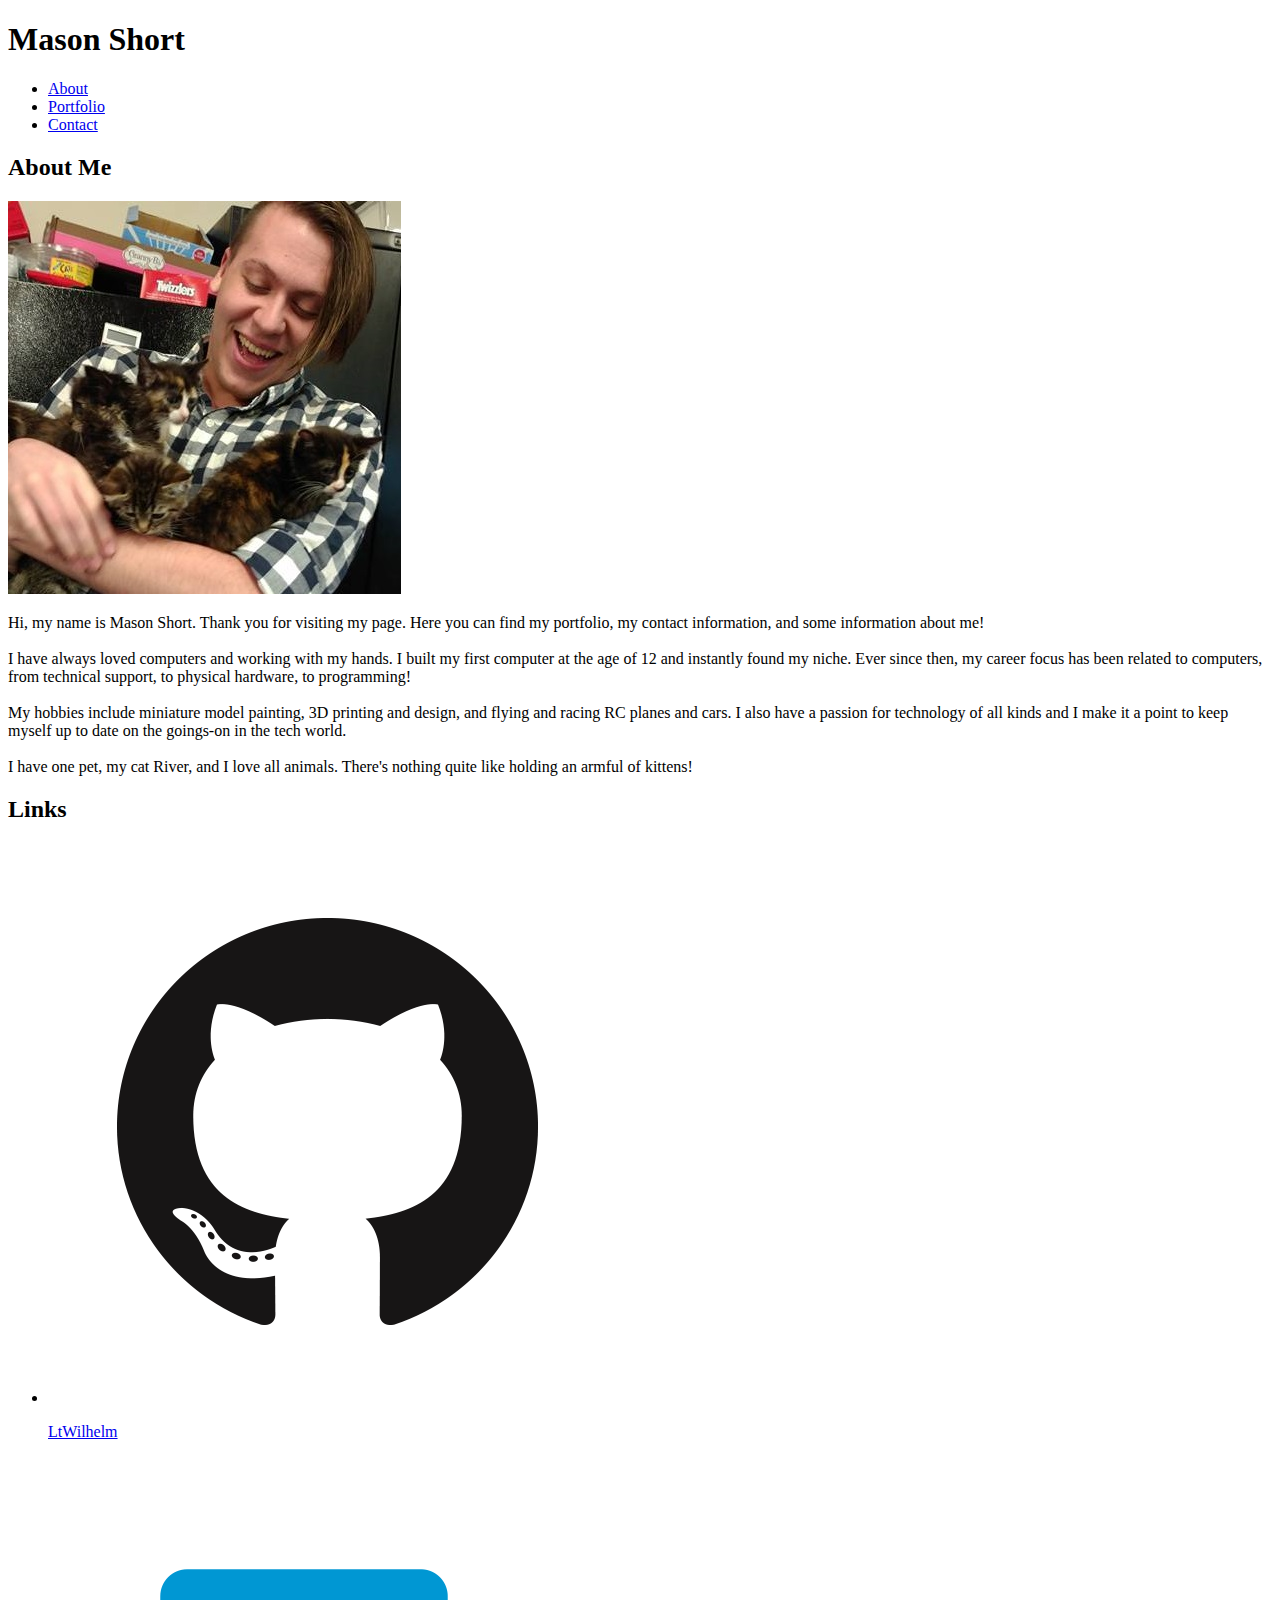
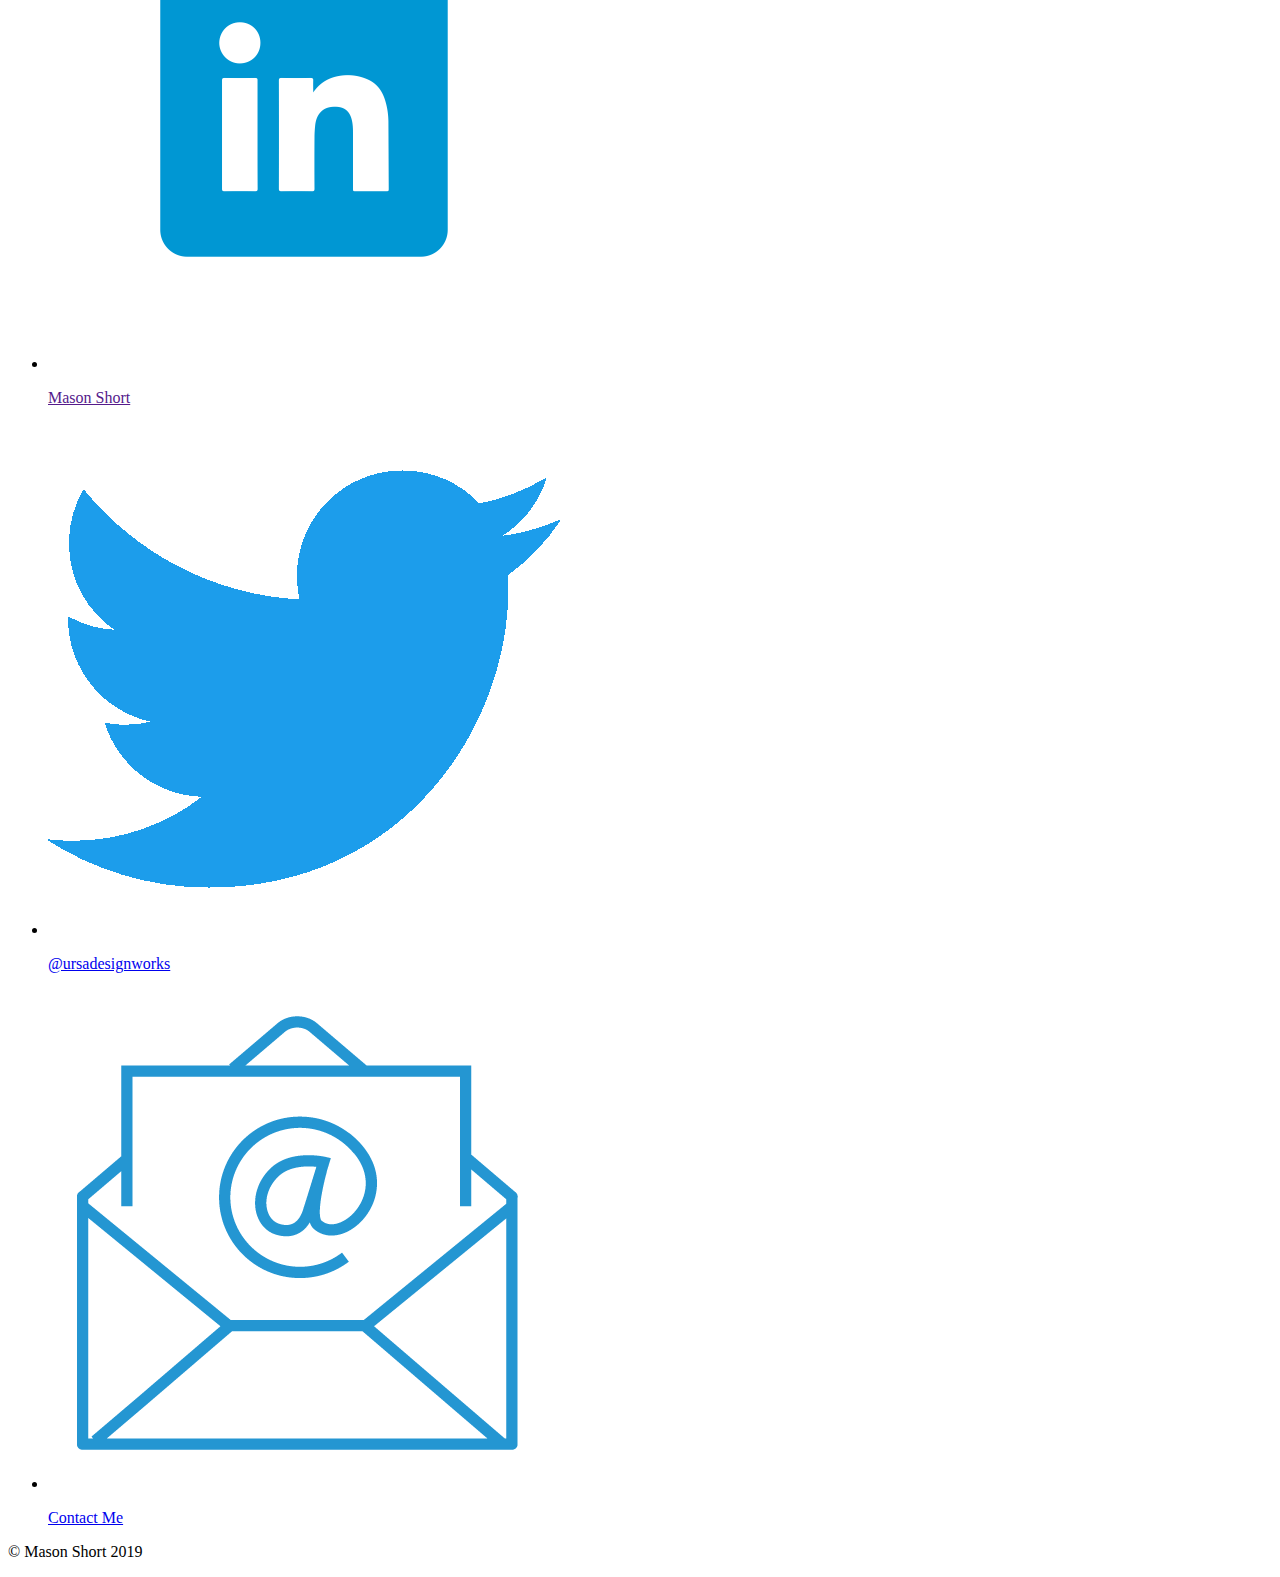
==== index.html @ e60d80cf "initial commit" ====
<!DOCTYPE html>
<html lang="en">
<head>
    <meta charset="UTF-8">
    <meta name="viewport" content="width=device-width, initial-scale=1.0">
    <meta http-equiv="X-UA-Compatible" content="ie=edge">
    <title>Mason Short</title>
    <link rel="stylesheet" href="./assets/css/style.css">
    <link rel="shortcut icon" href="./assets/images/ursalogo.ico" type="image/x-icon">
</head>
<body>
    <header class="">
        <div class="">
            <div class=""> 
                <h1>Mason Short</h1>
            </div>
                <ul class="">
                    <li><a class="" href="index.html">About</a></li>
                    <li><a  href="portfolio.html">Portfolio</a></li>
                    <li><a href="contact.html">Contact</a></li>
                </ul>
        </div>
    </header>
    
    <section class="">
        <h2>About Me</h2>
        <div class="">
            <img src="./assets/images/masonshort.jpg" alt="Mason Short">
            <p>Hi, my name is Mason Short. Thank you for visiting my page. Here you can find my portfolio, my contact information, and some information about me! <br><br> I have always loved computers and working with my hands. I built my first computer at the age of 12 and instantly found my niche. Ever since then, my career focus has been related to computers, from technical support, to physical hardware, to programming! <br> <br> My hobbies include miniature model painting, 3D printing and design, and flying and racing RC planes and cars. I also have a passion for technology of all kinds and I make it a point to keep myself up to date on the goings-on in the tech world. <br> <br> I have one pet, my cat River, and I love all animals. There's nothing quite like holding an armful of kittens!</p>
        </div>
        <aside class="">
            <h2>Links</h2>
            <ul>
                <li><a href="https://github.com/LtWilhelm" target="_blank"><img src="./assets/images/GitHub-Mark.png" alt="GitHub:"><p>LtWilhelm</p></a></li>
                <li><a href=""><img src="./assets/images/LinkedIn.png" alt="LinkedIn:"><p>Mason Short</p></a></li>
                <li><a href="https://twitter.com/ursadesignworks"><img src="./assets/images/twitter.png" alt="Twitter:"><p>@ursadesignworks</p></a></li>
                <li><a href="contact.html"><img src="./assets/images/email-icon.png" alt="Contact:"><p>Contact Me</p></a></li>
            </ul>
        </aside>
    </section>

    <footer>
        <div></div>
        <p>&copy; Mason Short 2019</p>
    </footer>
</body>
</html>
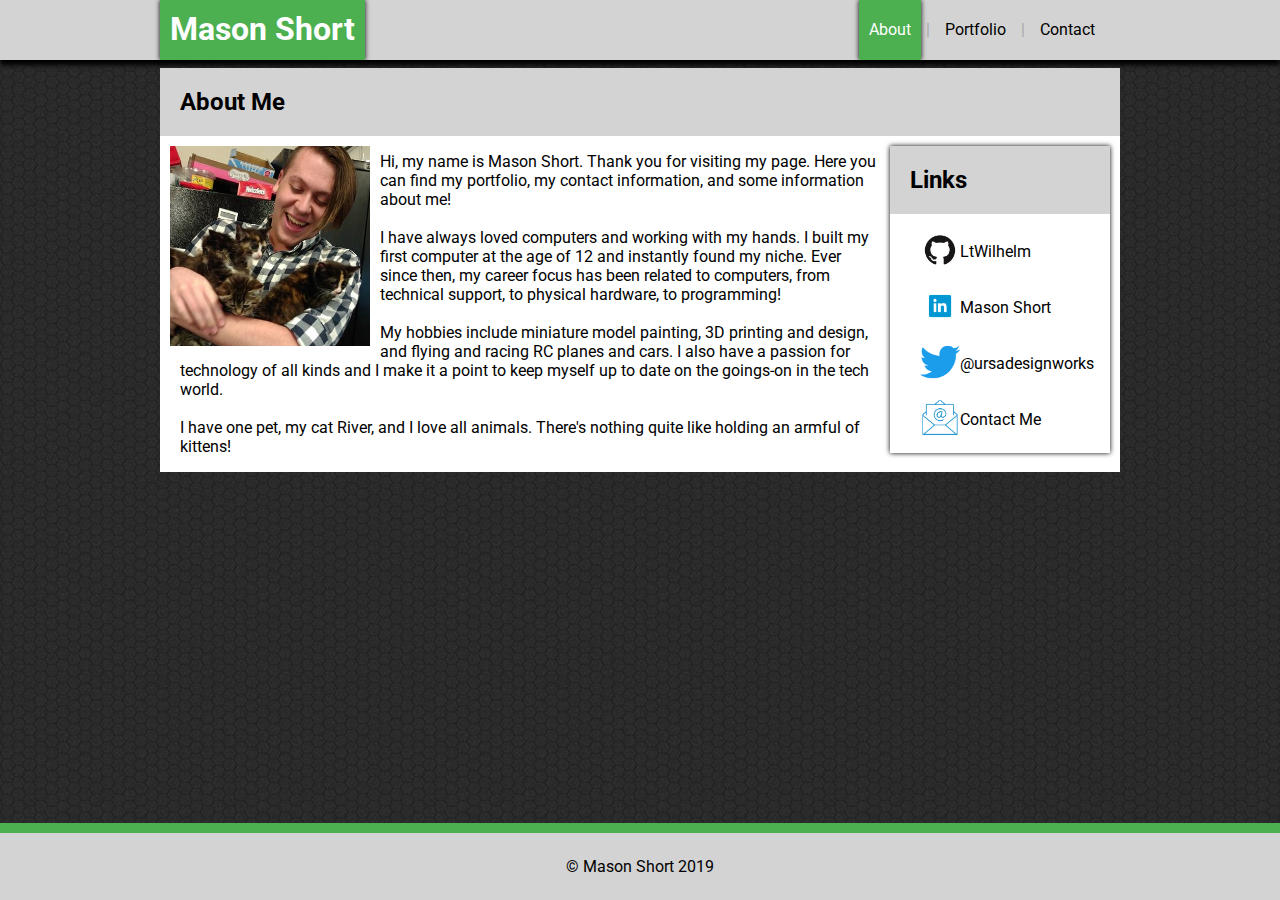
==== commit 42e8b8df: "added flex for responsive design" ====
--- a/index.html
+++ b/index.html
@@ -9,26 +9,26 @@
     <link rel="shortcut icon" href="./assets/images/ursalogo.ico" type="image/x-icon">
 </head>
 <body>
-    <header class="">
-        <div class="">
-            <div class=""> 
+    <header class="clearfix">
+        <div class="container">
+            <div class="title"> 
                 <h1>Mason Short</h1>
             </div>
-                <ul class="">
-                    <li><a class="" href="index.html">About</a></li>
-                    <li><a  href="portfolio.html">Portfolio</a></li>
-                    <li><a href="contact.html">Contact</a></li>
-                </ul>
+            <ul class="navButtons">
+                <li><a class="active" href="index.html">About</a></li>
+                <li><a  href="portfolio.html">Portfolio</a></li>
+                <li><a href="contact.html">Contact</a></li>
+            </ul>
         </div>
     </header>
     
-    <section class="">
+    <section class="body clearfix">
         <h2>About Me</h2>
-        <div class="">
+        <div id="am" class="clearfix">
             <img src="./assets/images/masonshort.jpg" alt="Mason Short">
             <p>Hi, my name is Mason Short. Thank you for visiting my page. Here you can find my portfolio, my contact information, and some information about me! <br><br> I have always loved computers and working with my hands. I built my first computer at the age of 12 and instantly found my niche. Ever since then, my career focus has been related to computers, from technical support, to physical hardware, to programming! <br> <br> My hobbies include miniature model painting, 3D printing and design, and flying and racing RC planes and cars. I also have a passion for technology of all kinds and I make it a point to keep myself up to date on the goings-on in the tech world. <br> <br> I have one pet, my cat River, and I love all animals. There's nothing quite like holding an armful of kittens!</p>
         </div>
-        <aside class="">
+        <aside class="links">
             <h2>Links</h2>
             <ul>
                 <li><a href="https://github.com/LtWilhelm" target="_blank"><img src="./assets/images/GitHub-Mark.png" alt="GitHub:"><p>LtWilhelm</p></a></li>
--- a/assets/css/style.css
+++ b/assets/css/style.css
@@ -0,0 +1,308 @@
+@import url('https://fonts.googleapis.com/css?family=Roboto');
+
+* {
+    box-sizing: border-box;
+}
+
+body {
+    background-image: url("../images/dark-honeycomb.png");
+    border: none;
+    margin: auto;
+    font-family: 'Roboto', sans-serif;
+}
+
+.clearfix::after {
+    content: "";
+    clear: both;
+    display: block;
+}
+/* =================================================== */
+/* Header and Title box */
+header {
+    background-color: lightgray;
+    display: block;
+    z-index: 1;
+    box-shadow: 0px 5px 5px black;
+}
+
+.container {
+    display: flex;
+    justify-content: space-between;
+    width: 960px;
+    margin: auto;
+}
+
+.title {
+    float: left;
+    z-index: 2;
+    background-color: #4caf50;
+    height: 60px;
+    color: white;
+    box-shadow: 0px 0px 5px black;
+}
+
+.title h1 {
+    margin: 10px;
+}
+/* =================================================== */
+
+/* =================================================== */
+/* Navigation Bar */
+.navButtons {
+    margin: 0;
+    padding: 0 10px 21px 10px;
+    list-style-type: none;
+}
+
+.navButtons li {
+    float: left;
+    display: block;
+    margin-top: 20px;
+    background-color: lightgray;
+}
+
+.navButtons a {
+    margin: 0 5px 0 5px;
+    color: black;
+    text-decoration: none;
+    padding: 20px 10px 21px 10px;
+}
+
+.navButtons a.active {
+    background-color: #4caf50;
+    color: white;
+    box-shadow: 0 0 5px black;
+}
+
+.navButtons a:hover:not(.active) {
+    background-color: darkgray;
+}
+
+.navButtons li:not(:last-child)::after {
+    display: inline;
+    content: "|";
+    color: darkgray;
+}
+/* =================================================== */
+
+/* =================================================== */
+/* Main Section */
+.body {
+    width: 960px;
+    margin: auto;
+    background-color: white;
+    margin-top: 8px;
+    margin-bottom: 85px;
+}
+
+.body:not(.pbody) {
+    flex-wrap: wrap;
+    display: flex;
+}
+
+.body h2 {
+    background-color: lightgray;
+    width: 100%;
+    padding: 20px;
+    margin: 0;
+    display: block;
+}
+
+.body img {
+    float: left;
+    margin: 10px;
+    height: 200px;
+    width: auto;
+}
+
+.body p {
+    margin-left: 20px;
+}
+/* =================================================== */
+
+/* =================================================== */
+/* About Me */
+#am {
+    float: left;
+    width: 720px;
+}
+/* =================================================== */
+
+/* =================================================== */
+/* Links Aside */
+.links {
+    width: 220px;
+    height: fit-content;
+    margin: 10px;
+    box-shadow: 0 0 5px black;
+}
+
+.links ul {
+    list-style-type: none;
+    display: block;
+    margin: 0;
+    padding-left: 30px;
+    padding-bottom: 15px;
+}
+
+.links li {
+    height: 40px;
+    margin: 0;
+}
+
+.links img {
+    margin: 0;
+    height: 40px;
+    width: auto;
+}
+
+.links a {
+    text-decoration: none;
+    color: black;
+}
+
+.links a:hover {
+    text-shadow: 0 0 2px #4caf50, 0 0 1px white;
+}
+
+.links a:hover::after {
+    box-shadow: 0 0 3px black;
+}
+
+.links p {
+    padding: 12px;
+}
+/* =================================================== */
+
+/* =================================================== */
+/* Portfolio */
+.portfolio {
+    display: flex;
+    flex-direction: column;
+    flex-wrap: wrap;
+    align-content: flex-start;
+    height: 700px;
+}
+
+.portfolio a {
+    position: relative;
+    text-align: center;
+    width: 200px;
+    margin: 10PX;
+}
+
+.portfolio a:hover {
+    box-shadow: 0 0 5px #4caf50;
+}
+
+.portfolio img {
+    margin: 0;
+}
+
+.overlay {
+    width: 100%;
+    position: absolute;
+    bottom: 10%;
+    left: 50%;
+    transform: translate(-50%, -50%);
+    background-color: #4caf50;
+    padding-top: 8px;
+    padding-bottom: 8px;
+    box-shadow: 0 0 5px black;
+    color: white;
+}
+/* =================================================== */
+
+/* =================================================== */
+/* Contact */
+.contact {
+    margin: 10px 0 10px 20px;
+    padding-bottom: 20px;
+}
+
+#message  {
+    width: 700px;
+    height: 300px;
+    resize: none;
+    padding: 10px 10px;
+}
+/* =================================================== */
+
+/* =================================================== */
+/* Footer Layout */
+footer {
+    width: 100%;
+    text-align: center;
+    background-color: lightgray;
+    position: fixed;
+    bottom: 0;
+}
+
+footer div {
+    background-color: #4caf50;
+    height: 10px;
+}
+
+footer p {
+    padding: 8px
+}
+/* =================================================== */
+
+/* =================================================== */
+/* Media Queries */
+@media screen and (max-width: 960px) {
+    .container {
+        width: 100%;
+    }
+    
+    .body {
+        width: 720px;
+    }
+
+    .body:not(.pBody){
+        justify-content: center;
+    }
+
+    .links {
+        align-self: flex-end;
+    }
+
+    .portfolio {
+        justify-content: flex-start;
+    }
+
+    .contact {
+        width: 80%;
+    }
+
+    #message {
+        width: 100%;
+        height: 160px;
+    }
+}
+
+@media screen and (max-width: 720px) {
+    .body {
+        width: 100%;
+    }
+    
+    
+    #message {
+        height: 80px;
+    }
+
+}
+
+@media screen and (max-width: 480px) {
+    .container {
+        flex-wrap: wrap;
+        justify-content: center;
+    }
+
+    .portfolio {
+        margin: auto;
+        height: fit-content;
+        align-content: center;
+    }
+
+}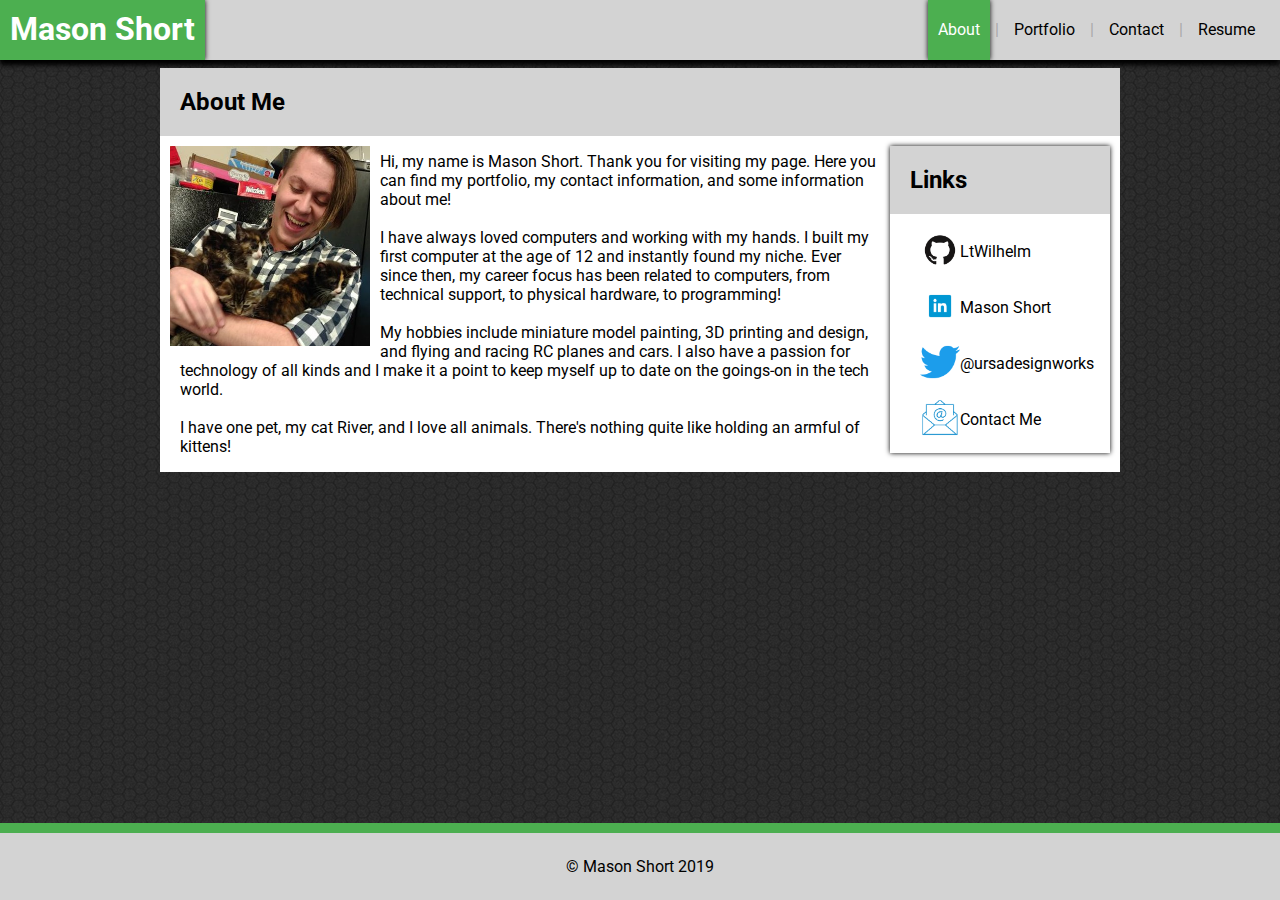
==== commit 885121d3: "added resume link, removed non-functioning contact page" ====
--- a/index.html
+++ b/index.html
@@ -18,6 +18,7 @@
                 <li><a class="active" href="index.html">About</a></li>
                 <li><a  href="portfolio.html">Portfolio</a></li>
                 <li><a href="contact.html">Contact</a></li>
+                <li class="button"><a href="https://drive.google.com/file/d/1VdwWslOUOvJcpN5Qj3YqHZ6GaEn6IhNZ/view?usp=sharing" target="_blank">Resume</a></li>
             </ul>
         </div>
     </header>
@@ -25,16 +26,16 @@
     <section class="body clearfix">
         <h2>About Me</h2>
         <div id="am" class="clearfix">
-            <img src="./assets/images/masonshort.jpg" alt="Mason Short">
+            <img id="about-image" src="./assets/images/masonshort.jpg" alt="Mason Short">
             <p>Hi, my name is Mason Short. Thank you for visiting my page. Here you can find my portfolio, my contact information, and some information about me! <br><br> I have always loved computers and working with my hands. I built my first computer at the age of 12 and instantly found my niche. Ever since then, my career focus has been related to computers, from technical support, to physical hardware, to programming! <br> <br> My hobbies include miniature model painting, 3D printing and design, and flying and racing RC planes and cars. I also have a passion for technology of all kinds and I make it a point to keep myself up to date on the goings-on in the tech world. <br> <br> I have one pet, my cat River, and I love all animals. There's nothing quite like holding an armful of kittens!</p>
         </div>
         <aside class="links">
             <h2>Links</h2>
             <ul>
-                <li><a href="https://github.com/LtWilhelm" target="_blank"><img src="./assets/images/GitHub-Mark.png" alt="GitHub:"><p>LtWilhelm</p></a></li>
-                <li><a href=""><img src="./assets/images/LinkedIn.png" alt="LinkedIn:"><p>Mason Short</p></a></li>
-                <li><a href="https://twitter.com/ursadesignworks"><img src="./assets/images/twitter.png" alt="Twitter:"><p>@ursadesignworks</p></a></li>
-                <li><a href="contact.html"><img src="./assets/images/email-icon.png" alt="Contact:"><p>Contact Me</p></a></li>
+                <li><a href="https://github.com/LtWilhelm" target="_blank"><img class="linkIMG" src="./assets/images/GitHub-Mark.png" alt="GitHub:"><p>LtWilhelm</p></a></li>
+                <li><a href=""><img class="linkIMG" src="./assets/images/LinkedIn.png" alt="LinkedIn:"><p>Mason Short</p></a></li>
+                <li><a href="https://twitter.com/ursadesignworks"><img class="linkIMG" src="./assets/images/twitter.png" alt="Twitter:"><p>@ursadesignworks</p></a></li>
+                <li><a href="contact.html"><img class="linkIMG" src="./assets/images/email-icon.png" alt="Contact:"><p>Contact Me</p></a></li>
             </ul>
         </aside>
     </section>
--- a/assets/css/style.css
+++ b/assets/css/style.css
@@ -28,7 +28,7 @@
 .container {
     display: flex;
     justify-content: space-between;
-    width: 960px;
+    width: 1280px;
     margin: auto;
 }
 
@@ -88,7 +88,7 @@
 /* =================================================== */
 /* Main Section */
 .body {
-    width: 960px;
+    width: 1280px;
     margin: auto;
     background-color: white;
     margin-top: 8px;
@@ -250,11 +250,16 @@
 
 /* =================================================== */
 /* Media Queries */
-@media screen and (max-width: 960px) {
+@media screen and (max-width: 1280px) {
+    .body {
+        width: 960px;
+    }
     .container {
         width: 100%;
     }
-    
+}
+
+@media screen and (max-width: 960px) {
     .body {
         width: 720px;
     }
@@ -297,6 +302,15 @@
     .container {
         flex-wrap: wrap;
         justify-content: center;
+
+    }
+
+    .body {
+        align-content: center;
+    }
+
+    .navButtons {
+        margin-top: 10px;
     }
 
     .portfolio {
@@ -305,4 +319,11 @@
         align-content: center;
     }
 
+    #about-image {
+        display: block;
+        float: none;
+        width: 90%;
+        height: auto;
+        margin: 20px auto;
+    }
 }